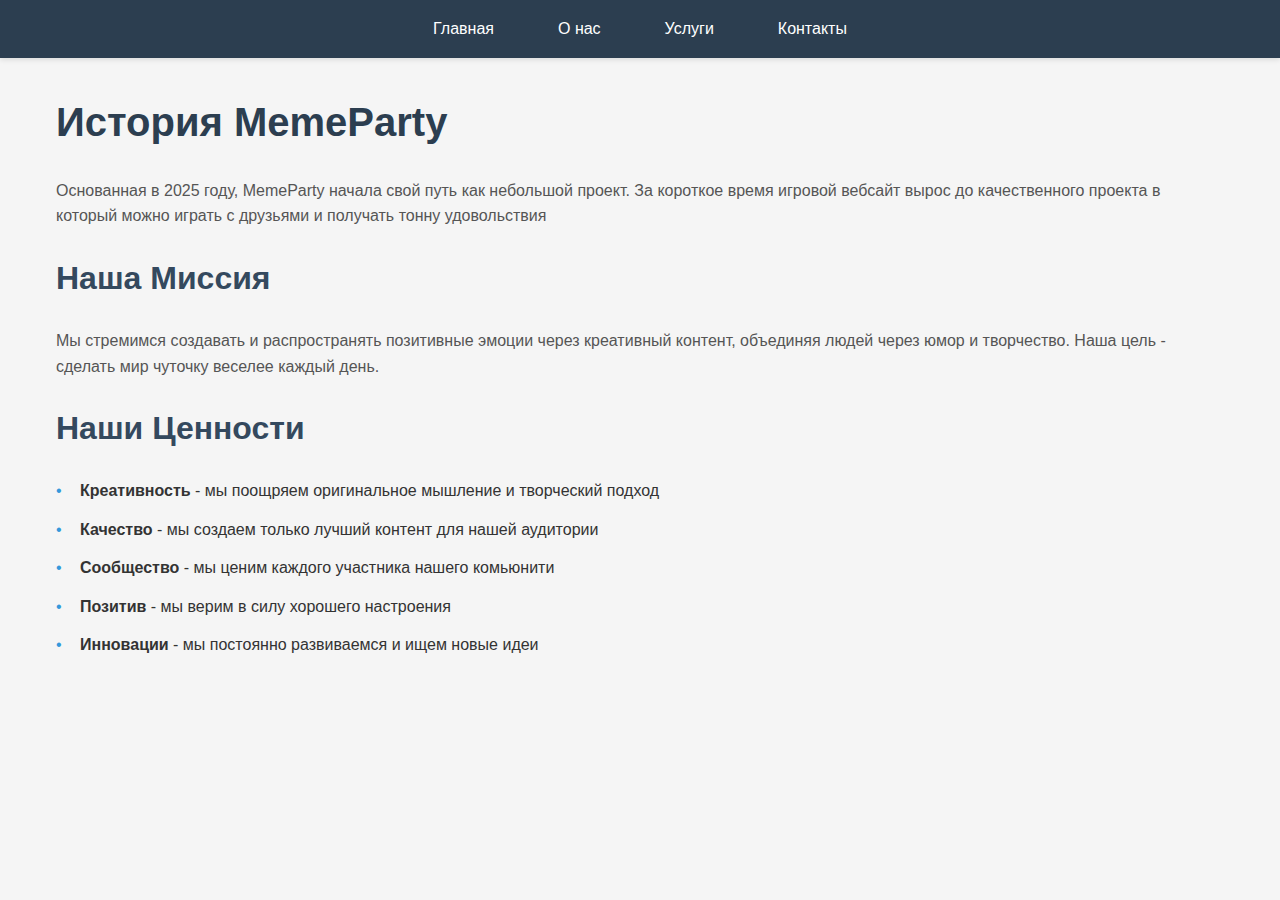
==== about.html @ 3736b24a "Initial commit" ====
<!DOCTYPE html>
<html lang="en">
<head>
    <meta charset="UTF-8">
    <meta name="viewport" content="width=device-width, initial-scale=1.0">
    <title>О нас</title>
    <link rel="stylesheet" href="index.css">
</head>
<body>
    <nav class="navbar">
        <ul class="nav-list">
            <li><a href="index.html">Главная</a></li>
            <li><a href="about.html">О нас</a></li>
            <li><a href="services.html">Услуги</a></li>
            <li><a href="contacts.html">Контакты</a></li>
        </ul>
    </nav>
<main class="about-content">
    <section class="company-history">
        <h1>История MemeParty</h1>
        <p>Основанная в 2025 году, MemeParty начала свой путь как небольшой проект. За короткое время игровой вебсайт вырос до качественного проекта в который можно играть с друзьями и получать тонну удовольствия</p>
    </section>

    <section class="mission">
        <h2>Наша Миссия</h2>
        <p>Мы стремимся создавать и распространять позитивные эмоции через креативный контент, объединяя людей через юмор и творчество. Наша цель - сделать мир чуточку веселее каждый день.</p>
    </section>

    <section class="values">
        <h2>Наши Ценности</h2>
        <ul>
            <li><strong>Креативность</strong> - мы поощряем оригинальное мышление и творческий подход</li>
            <li><strong>Качество</strong> - мы создаем только лучший контент для нашей аудитории</li>
            <li><strong>Сообщество</strong> - мы ценим каждого участника нашего комьюнити</li>
            <li><strong>Позитив</strong> - мы верим в силу хорошего настроения</li>
            <li><strong>Инновации</strong> - мы постоянно развиваемся и ищем новые идеи</li>
        </ul>
    </section>
</main>

</body>
</html>
---- index.css ----
* {
    margin: 0;
    padding: 0;
    box-sizing: border-box;
}

body {
    font-family: 'Segoe UI', Tahoma, Geneva, Verdana, sans-serif;
    line-height: 1.6;
    color: #333;
    background-color: #f5f5f5;
}

/* Навигация */
.navbar {
    background-color: #2c3e50;
    padding: 1rem 0;
    position: sticky;
    top: 0;
    z-index: 100;
    box-shadow: 0 2px 5px rgba(0,0,0,0.1);
}

.nav-list {
    display: flex;
    justify-content: center;
    list-style: none;
    gap: 2rem;
}

.nav-list a {
    color: white;
    text-decoration: none;
    font-weight: 500;
    padding: 0.5rem 1rem;
    border-radius: 4px;
    transition: background-color 0.3s;
}

.nav-list a:hover {
    background-color: #34495e;
}

/* Основной контент */
.content, .about-content, .services-container {
    max-width: 1200px;
    margin: 2rem auto;
    padding: 0 1rem;
}

/* Текст */
h1 {
    font-size: 2.5rem;
    color: #2c3e50;
    margin-bottom: 1.5rem;
}

h2 {
    font-size: 2rem;
    color: #34495e;
    margin: 1.5rem 0;
}

h3 {
    font-size: 1.5rem;
    color: #2c3e50;
    margin: 1rem 0;
}

p {
    margin-bottom: 1rem;
    color: #555;
}

/* услуги */
.service-section {
    margin: 2rem 0;
}

.service-card {
    background-color: white;
    padding: 1.5rem;
    border-radius: 8px;
    box-shadow: 0 2px 10px rgba(0,0,0,0.1);
    margin-bottom: 1.5rem;
    transition: transform 0.3s;
}

.service-card:hover {
    transform: translateY(-5px);
}

/* Преимущества */
.benefits-list, .values ul {
    list-style: none;
    margin: 1rem 0;
}

.benefits-list li, .values li {
    margin-bottom: 0.8rem;
    padding-left: 1.5rem;
    position: relative;
}

.benefits-list li:before, .values li:before {
    content: '•';
    color: #3498db;
    position: absolute;
    left: 0;
}

/* Контактная форма*/
.contact-info {
    background-color: white;
    padding: 2rem;
    border-radius: 8px;
    margin-bottom: 2rem;
    box-shadow: 0 2px 10px rgba(0,0,0,0.1);
}

.contact-form {
    background-color: white;
    padding: 2rem;
    border-radius: 8px;
    box-shadow: 0 2px 10px rgba(0,0,0,0.1);
}

.form-group {
    margin-bottom: 1.5rem;
}

label {
    display: block;
    margin-bottom: 0.5rem;
    color: #2c3e50;
    font-weight: 500;
}

input, textarea {
    width: 100%;
    padding: 0.8rem;
    border: 1px solid #ddd;
    border-radius: 4px;
    font-size: 1rem;
}

textarea {
    min-height: 150px;
    resize: vertical;
}

.submit-btn {
    background-color: #3498db;
    color: white;
    padding: 1rem 2rem;
    border: none;
    border-radius: 4px;
    cursor: pointer;
    font-size: 1rem;
    font-weight: 500;
    transition: background-color 0.3s;
}

.submit-btn:hover {
    background-color: #2980b9;
}
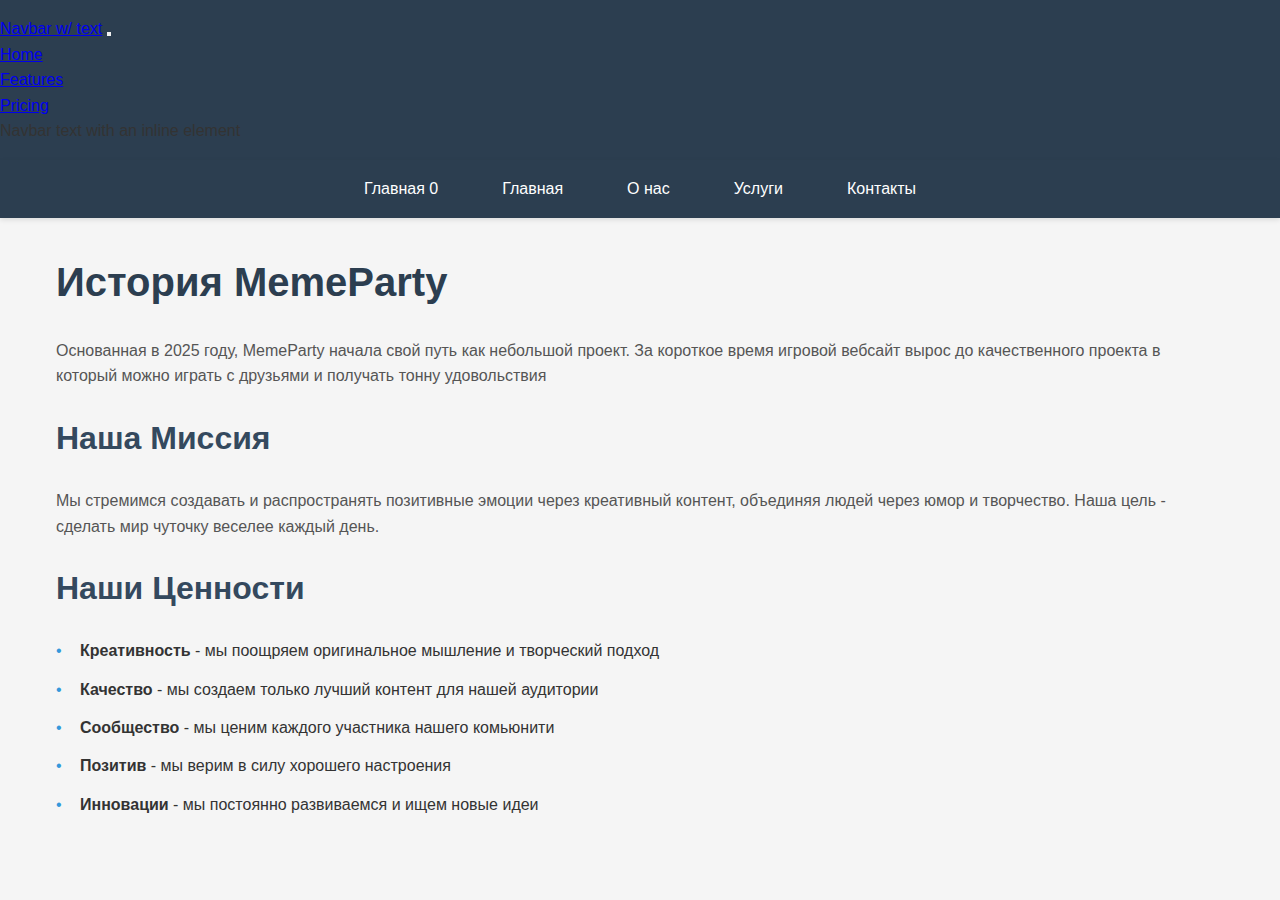
==== commit a8054013: "a" ====
--- a/about.html
+++ b/about.html
@@ -7,14 +7,7 @@
     <link rel="stylesheet" href="index.css">
 </head>
 <body>
-    <nav class="navbar">
-        <ul class="nav-list">
-            <li><a href="index.html">Главная</a></li>
-            <li><a href="about.html">О нас</a></li>
-            <li><a href="services.html">Услуги</a></li>
-            <li><a href="contacts.html">Контакты</a></li>
-        </ul>
-    </nav>
+    <div id="nav_container">dsfdasf;lkjsdaf;klsadj;flkdsjf;lskdfj;sldkfja;sdlkfj;asldjk</div>
 <main class="about-content">
     <section class="company-history">
         <h1>История MemeParty</h1>
@@ -37,6 +30,8 @@
         </ul>
     </section>
 </main>
+<script src="https://cdn.jsdelivr.net/npm/bootstrap@5.3.3/dist/js/bootstrap.bundle.min.js" integrity="sha384-YvpcrYf0tY3lHB60NNkmXc5s9fDVZLESaAA55NDzOxhy9GkcIdslK1eN7N6jIeHz" crossorigin="anonymous"></script>
 
+<script src="nav.js"></script>
 </body>
 </html>--- a/index.css
+++ b/index.css
@@ -70,6 +70,17 @@
 p {
     margin-bottom: 1rem;
     color: #555;
+}
+
+/* Gameplay Preview */
+.gameplay-preview {
+    margin: 2rem 0;
+    text-align: center;
+}
+
+.gameplay-image {
+    max-width: 100%;
+    height: auto;
 }
 
 /* услуги */
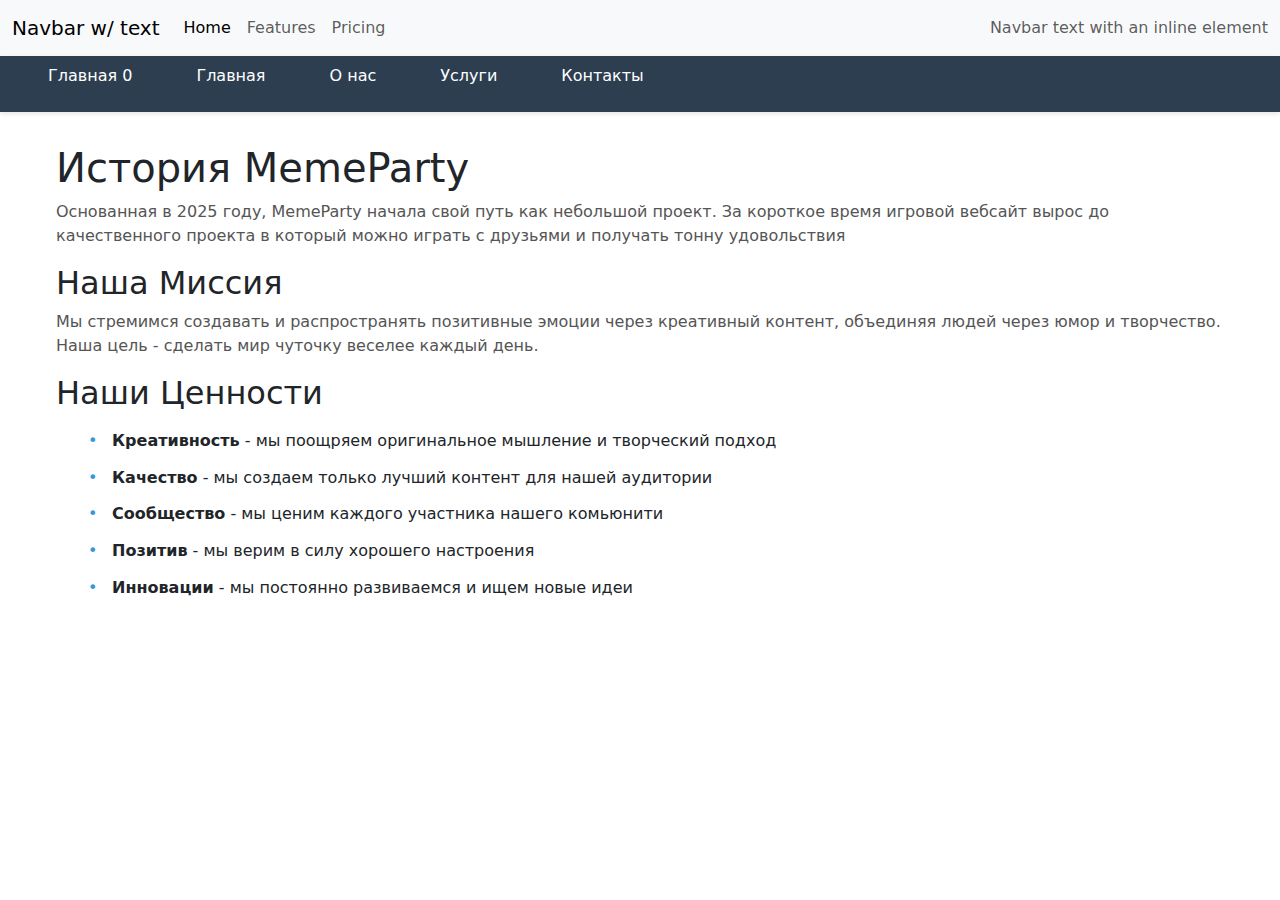
==== commit fce6def7: "add bootstrap to all html pages" ====
--- a/about.html
+++ b/about.html
@@ -5,6 +5,7 @@
     <meta name="viewport" content="width=device-width, initial-scale=1.0">
     <title>О нас</title>
     <link rel="stylesheet" href="index.css">
+    <link href="https://cdn.jsdelivr.net/npm/bootstrap@5.3.3/dist/css/bootstrap.min.css" rel="stylesheet" integrity="sha384-QWTKZyjpPEjISv5WaRU9OFeRpok6YctnYmDr5pNlyT2bRjXh0JMhjY6hW+ALEwIH" crossorigin="anonymous">
 </head>
 <body>
     <div id="nav_container">dsfdasf;lkjsdaf;klsadj;flkdsjf;lskdfj;sldkfja;sdlkfj;asldjk</div>
